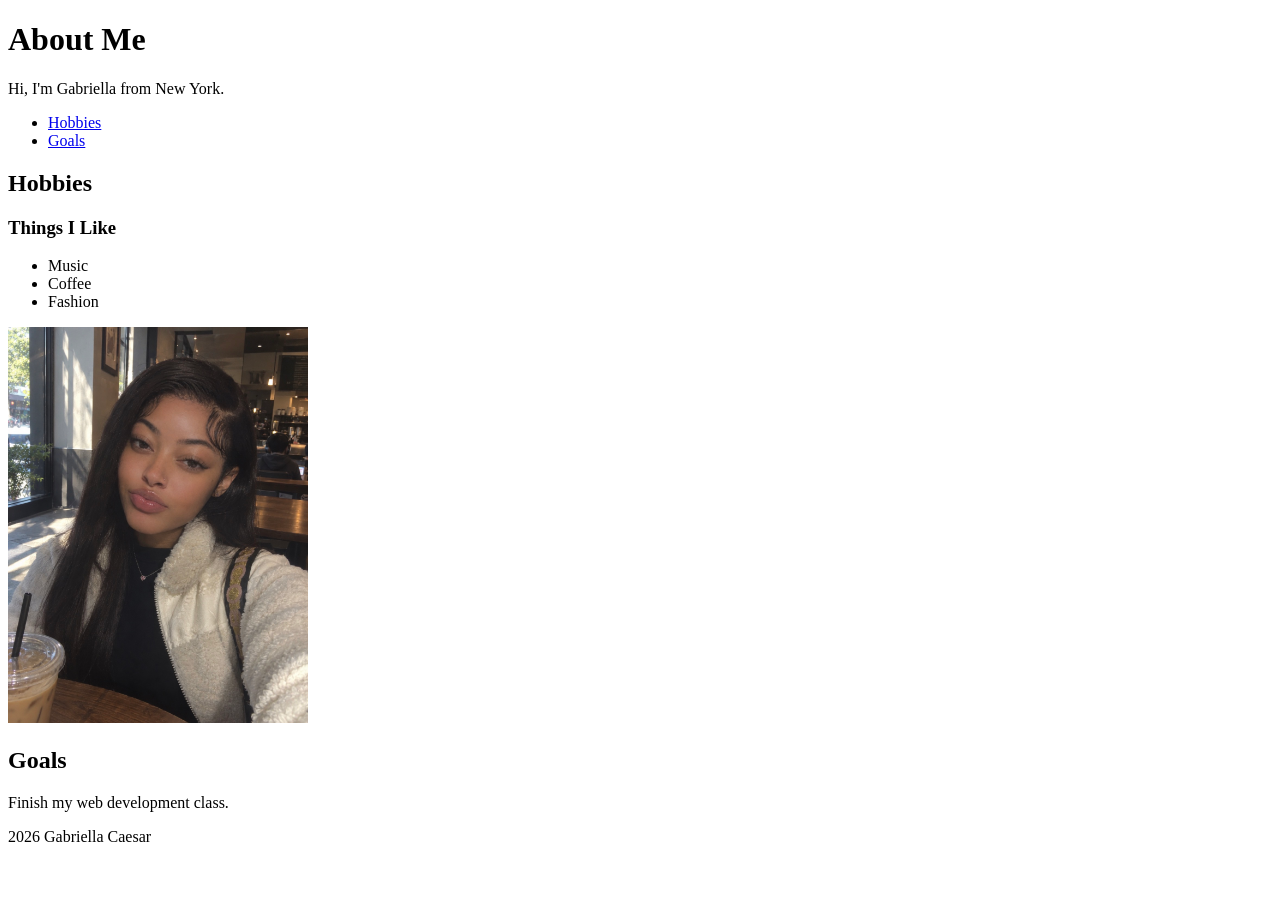
==== index.html @ eafd10b2 "Add files via upload" ====
<!DOCTYPE html>
<html>
<head>
<title>About Me</title>
</head>
<header>
<h1>About Me</h1>
<p>Hi, I'm Gabriella from New York.</p>
</header>
<nav>
<ul>
<li><a href="#hobbies">Hobbies</a></li>
<li><a href="#goals">Goals</a></li>
</ul>
</nav>
<main>
<section id="hobbies">
<h2>Hobbies</h2>
<h3>Things I Like</h3>
<ul>
<li>Music</li>
<li>Coffee</li>
<li>Fashion</li>
</ul>
<img src="photo.jpg" alt="Gabriella smiling in a park on a sunny day" style="width:300px;">
</section>
<section id="goals">
<h2>Goals</h2>
<p>Finish my web development class.</p>
</section>
</main>
<footer>
<p>2026 Gabriella Caesar</p>
</footer>
</body>
</html>
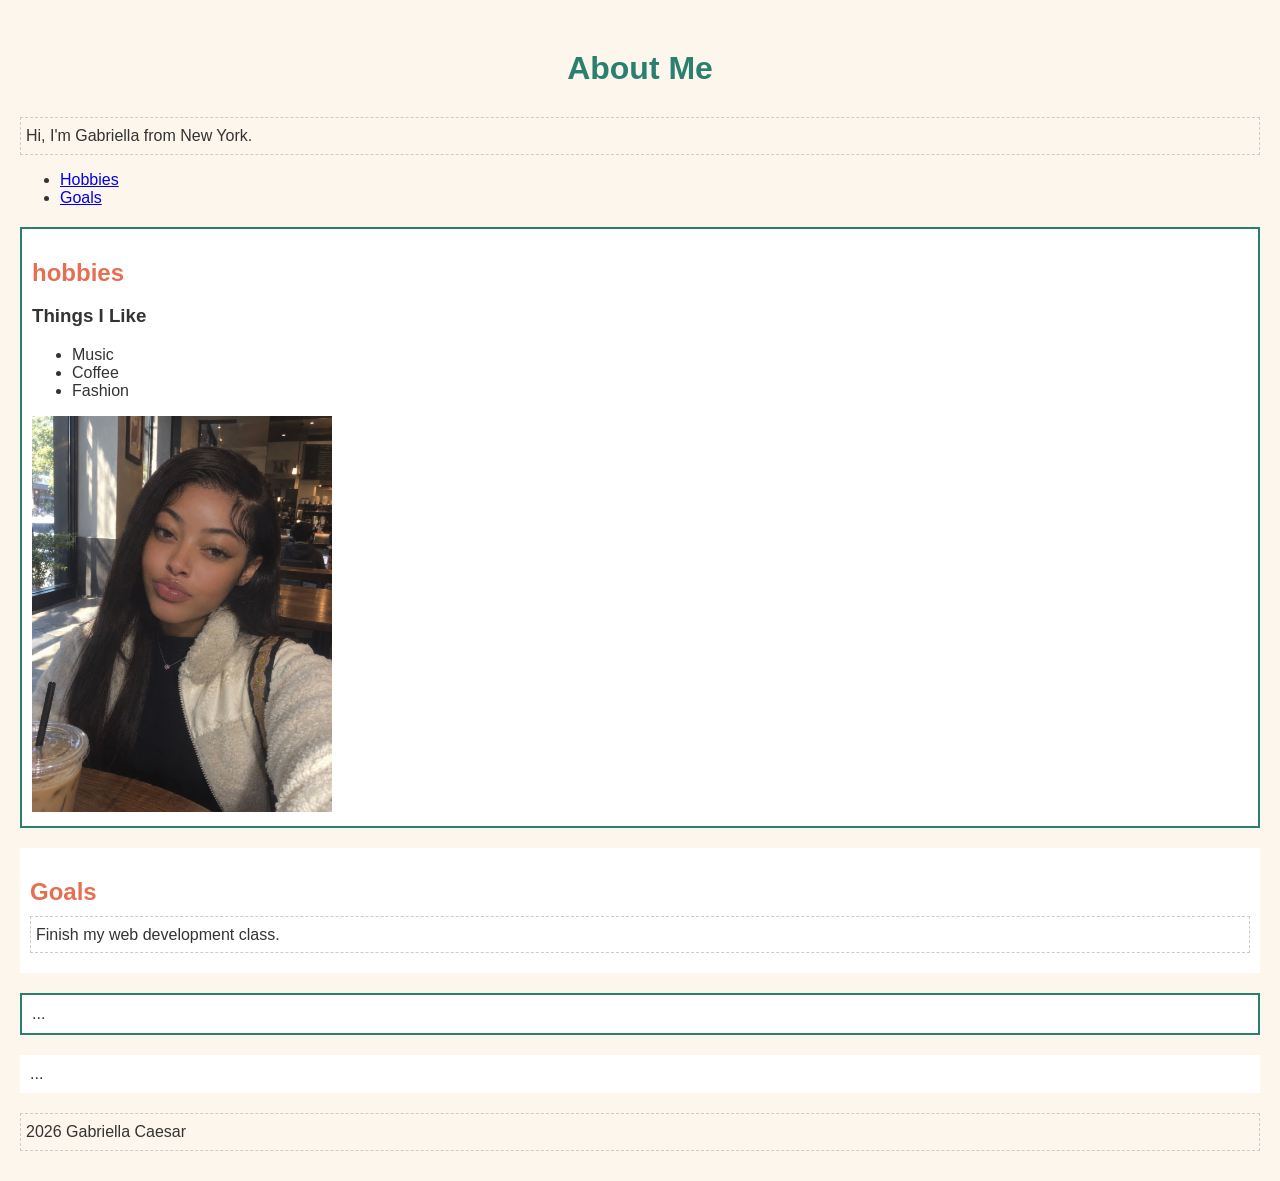
==== commit b14a56ec: "Add files via upload" ====
--- a/index.html
+++ b/index.html
@@ -2,6 +2,7 @@
 <html>
 <head>
 <title>About Me</title>
+<link rel="stylesheet" href="styles.css">
 </head>
 <header>
 <h1>About Me</h1>
@@ -15,7 +16,7 @@
 </nav>
 <main>
 <section id="hobbies">
-<h2>Hobbies</h2>
+<h2 class="card-title">hobbies</h2>
 <h3>Things I Like</h3>
 <ul>
 <li>Music</li>
@@ -25,9 +26,12 @@
 <img src="photo.jpg" alt="Gabriella smiling in a park on a sunny day" style="width:300px;">
 </section>
 <section id="goals">
-<h2>Goals</h2>
+<h2 class="card-title">Goals</h2>
 <p>Finish my web development class.</p>
 </section>
+</main>
+<section id="hobbies">...</section>
+<section id="goals">...</section>
 </main>
 <footer>
 <p>2026 Gabriella Caesar</p>
--- a/styles.css
+++ b/styles.css
@@ -0,0 +1,40 @@
+/* TYPE selectorr - hits every <p> and <body> */
+body { 
+    background-color: #fdf6ec; /* complementary color to 1 - warm cream */
+    color: #333333;
+    font-family: Arial, sans-serif;
+    margin: 0;
+    padding: 20px;
+}   
+p {
+    line-height: 1.6;
+    margin: 10px 0;
+    padding: 5px;
+    border: 1px dashed #ccc; /* box model #1 */
+}
+h1 {
+    color: #2a7f6f; /* complementary color 2 - teal */
+    text-align: center;
+    margin: 20px 0;
+    padding: 10px;
+    border-bottom: 3px solid #e7651;
+}
+/* ID selector - hits one unique thing */
+#hobbies {
+    background-color: white;
+    margin: 20px 0; /* outside space */
+    padding: 10px;  /*inside space */
+    border: 2px solid #2a7f6f; /* box model #2 */
+}
+/* ID selector again */
+#goals {
+    background-color: white;
+    margin: 20px 0;
+    padding: 10px;
+    border: 2px; solid #e76f51; /* complementary color 3 - coral, box model #3 */
+}
+/* CLASS selector - hits a group you choose */
+.card-title {
+    color: #e76f51;
+    margin-bottom: 10px;
+}
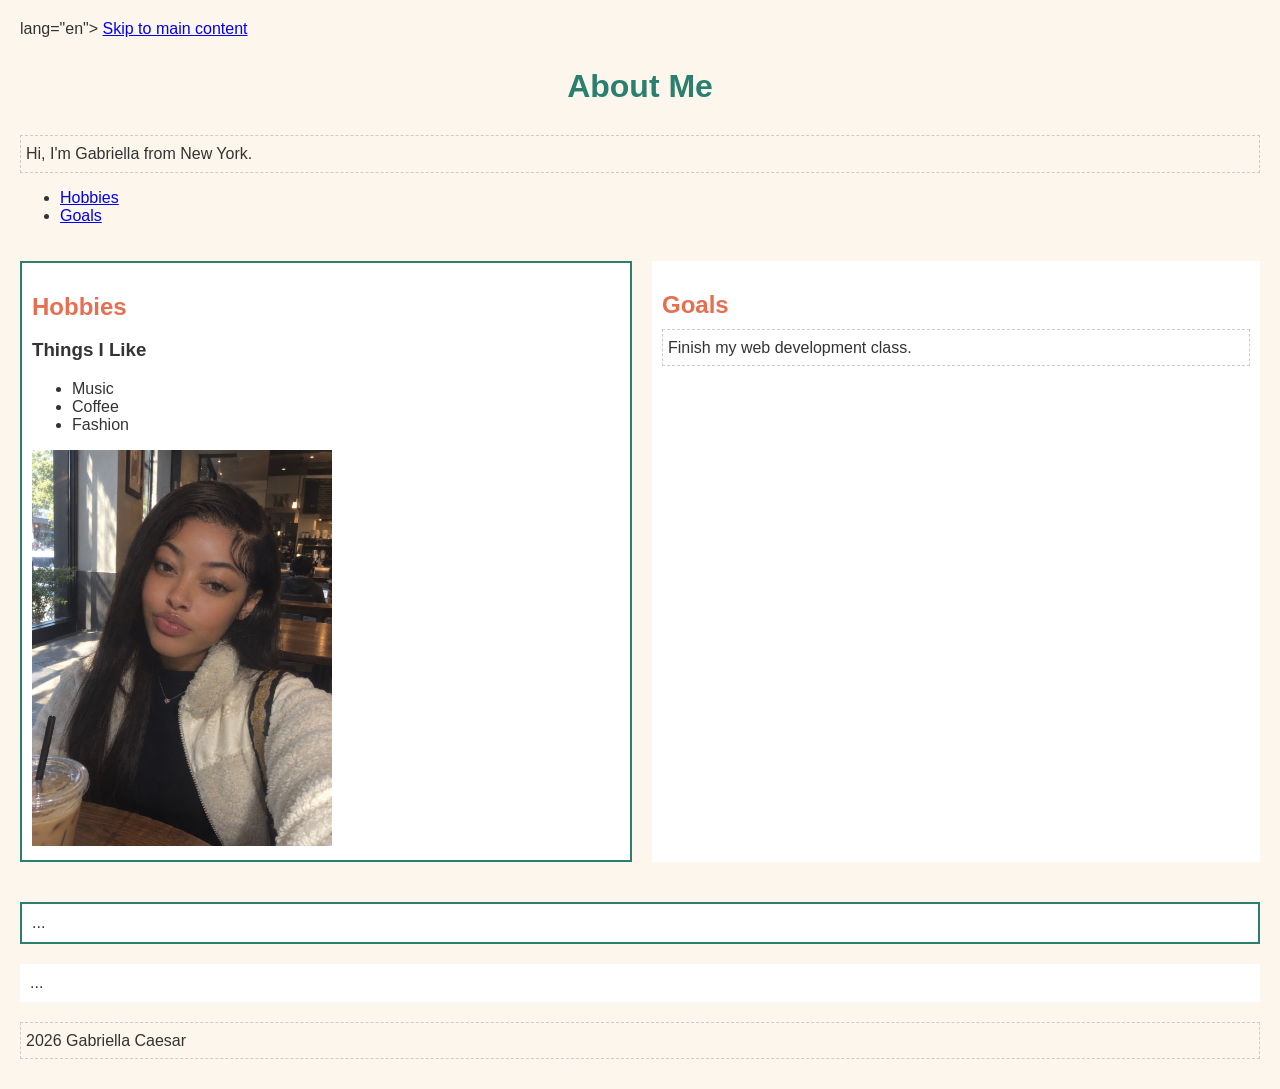
==== commit 94736fb7: "Add files via upload" ====
--- a/index.html
+++ b/index.html
@@ -1,9 +1,12 @@
 <!DOCTYPE html>
-<html>
+<html> lang="en">
 <head>
 <title>About Me</title>
 <link rel="stylesheet" href="styles.css">
 </head>
+<body>
+    <a href="#main-content" class="skip-link">Skip to main content</a>
+</body>
 <header>
 <h1>About Me</h1>
 <p>Hi, I'm Gabriella from New York.</p>
@@ -14,9 +17,9 @@
 <li><a href="#goals">Goals</a></li>
 </ul>
 </nav>
-<main>
+<main id="main-content">
 <section id="hobbies">
-<h2 class="card-title">hobbies</h2>
+<h2 class="card-title">Hobbies</h2>
 <h3>Things I Like</h3>
 <ul>
 <li>Music</li>
--- a/styles.css
+++ b/styles.css
@@ -37,4 +37,27 @@
 .card-title {
     color: #e76f51;
     margin-bottom: 10px;
+}
+
+/* Homework 3: Responsive Layout */
+main {
+    display: flex;
+    gap: 20px;
+    flex-wrap: wrap;
+}
+
+#hobbies, #goals {
+    flex: 1;
+    min-width: 280px;    
+}
+
+img {
+    max-width: 100%;
+    height: auto;
+}
+
+@media (max-width: 768px) {
+    main {
+        flex-direction: column;
+    }
 }
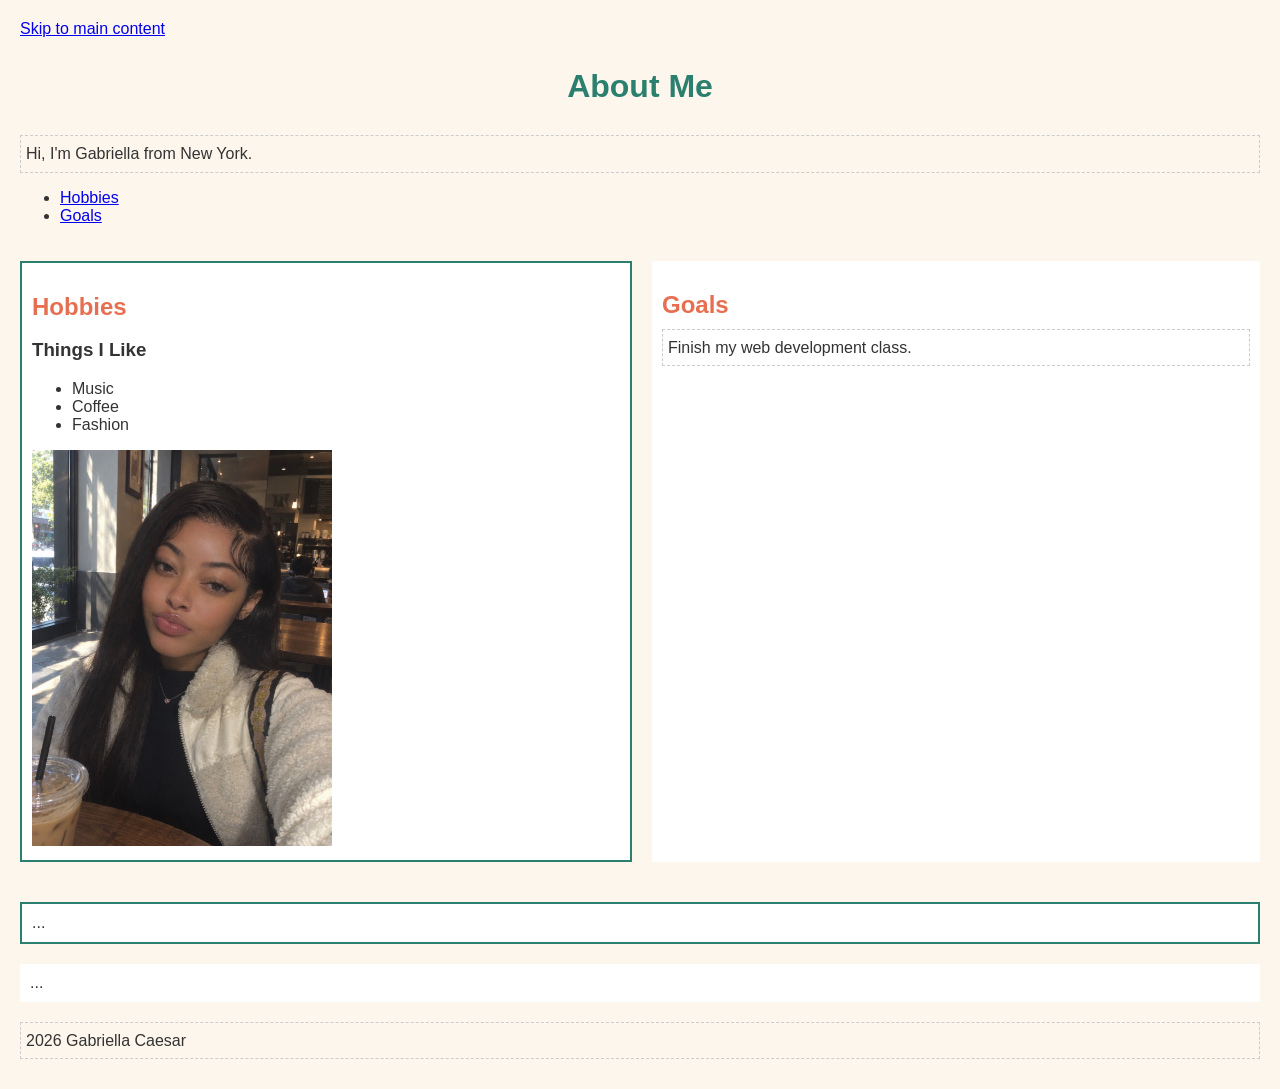
==== commit b6ce7f59: "Add files via upload fix accessibility issues" ====
--- a/index.html
+++ b/index.html
@@ -1,5 +1,5 @@
 <!DOCTYPE html>
-<html> lang="en">
+<html lang="en">
 <head>
 <title>About Me</title>
 <link rel="stylesheet" href="styles.css">
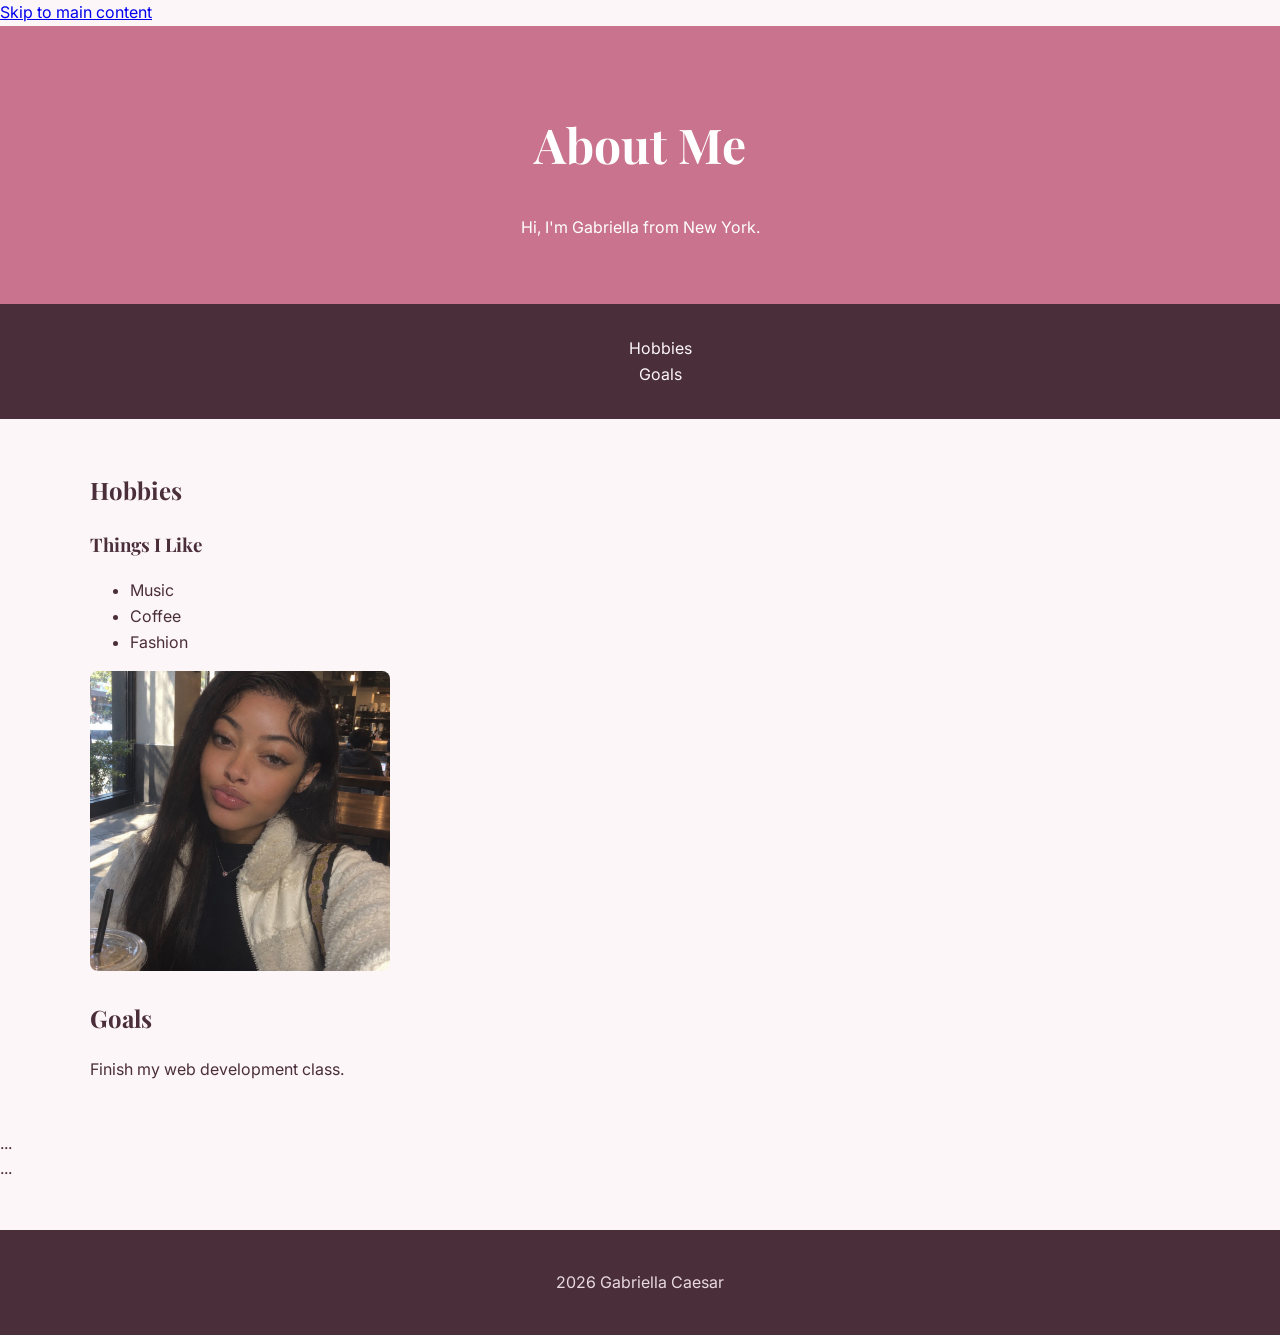
==== commit ccd90b4f: "Add files via upload" ====
--- a/index.html
+++ b/index.html
@@ -2,7 +2,7 @@
 <html lang="en">
 <head>
 <title>About Me</title>
-<link rel="stylesheet" href="styles.css">
+<link rel="stylesheet" href="style.css">
 </head>
 <body>
     <a href="#main-content" class="skip-link">Skip to main content</a>
--- a/style.css
+++ b/style.css
@@ -0,0 +1,21 @@
+@import url('https://fonts.googleapis.com/css2?family=Playfair+Display:wght@600&family=Inter:wght@400;600&display=swap');
+
+body { font-family: 'Inter', sans-serif; background: #FDF6F8; color: #4A2E39; margin: 0; line-height: 1.6; }
+h1, h2, h3 { font-family: 'Playfair Display', serif; }
+header { background: #C9738E; color: white; padding: 48px 24px; text-align: center; }
+nav { background: #4A2E39; padding: 16px; text-align: center; }
+nav a { color: #FDF6F8; margin: 0 16px; text-decoration: none; }
+main { max-width: 1000px; margin: 0 auto; padding: 32px 24px; }
+.card-grid { display: grid; grid-template-columns: 1fr 1fr; gap: 24px; margin-top: 24px; }
+.card { background: white; border: 1px solid #E8D9DE; border-radius: 8px; padding: 24px; }
+img { width: 100%; max-width: 400px; height: 300px; object-fit: cover; border-radius: 8px; }
+footer { background: #4A2E39; color: #E8D9DE; text-align: center; padding: 24px; margin-top: 48px; }
+
+@media (max-width: 768px) {
+  .card-grid { grid-template-columns: 1fr; }
+  main { padding: 24px 16px; }
+}
+@media (min-width: 1200px) {
+  main { max-width: 1100px; }
+  h1 { font-size: 3rem; }
+}
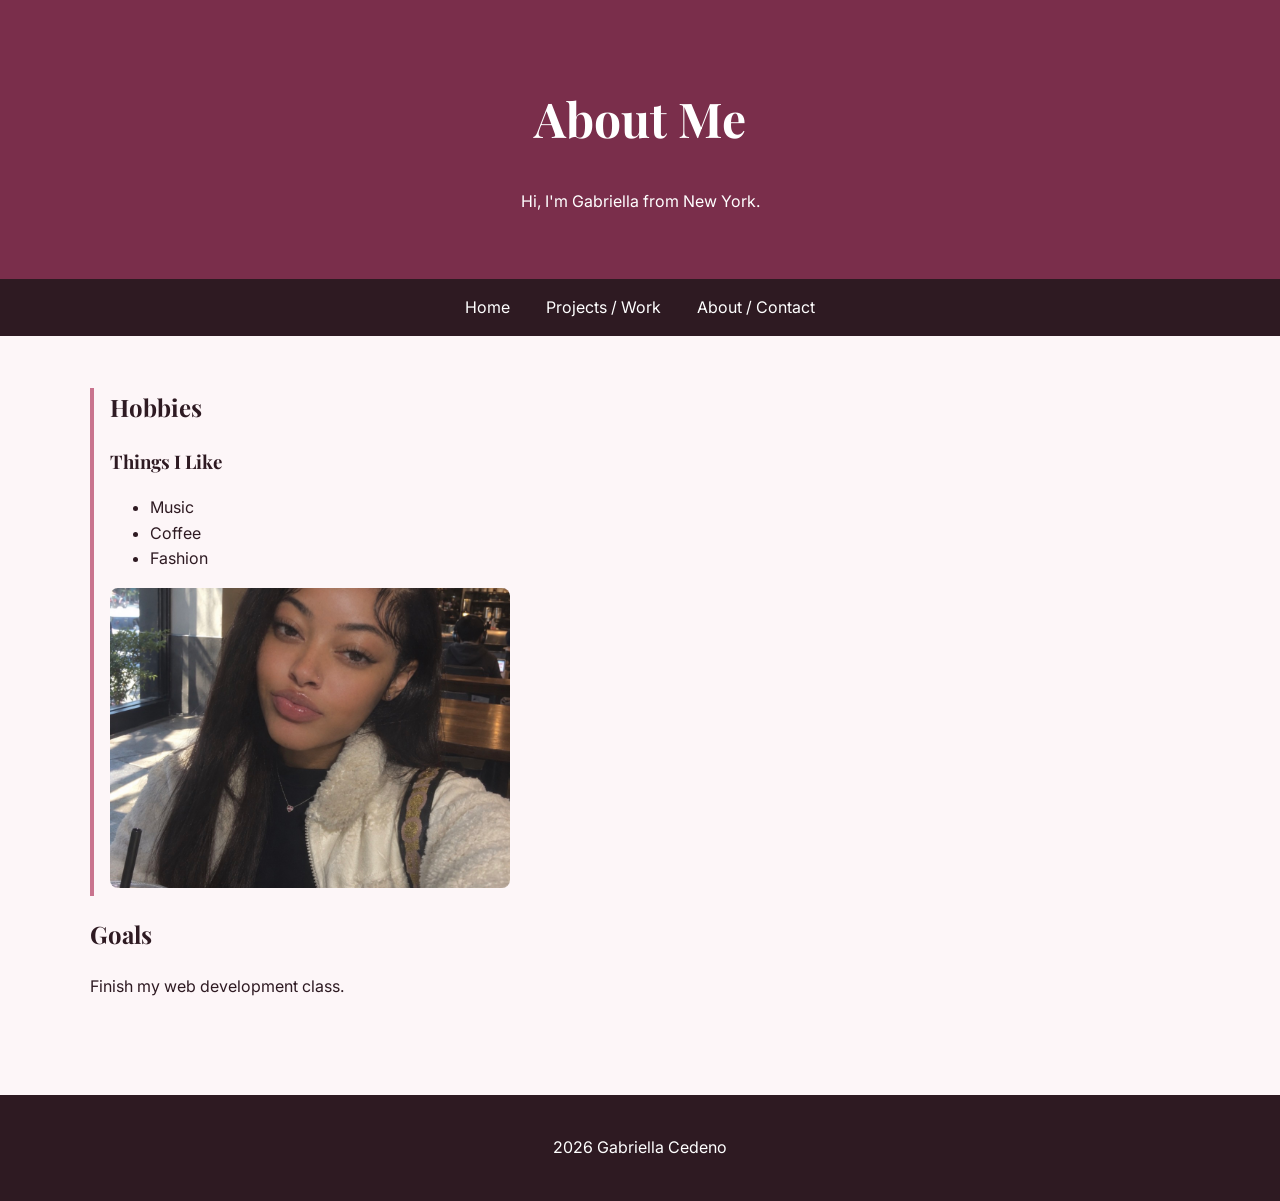
==== commit 976975c0: "Add files via upload" ====
--- a/index.html
+++ b/index.html
@@ -5,39 +5,33 @@
 <link rel="stylesheet" href="style.css">
 </head>
 <body>
-    <a href="#main-content" class="skip-link">Skip to main content</a>
-</body>
 <header>
 <h1>About Me</h1>
 <p>Hi, I'm Gabriella from New York.</p>
 </header>
 <nav>
-<ul>
-<li><a href="#hobbies">Hobbies</a></li>
-<li><a href="#goals">Goals</a></li>
-</ul>
+<a href="index.html">Home</a>
+<a href="projects.html">Projects / Work</a>
+<a href="about.html">About / Contact</a>
 </nav>
-<main id="main-content">
+<main>
 <section id="hobbies">
-<h2 class="card-title">Hobbies</h2>
+<h2>Hobbies</h2>
 <h3>Things I Like</h3>
 <ul>
 <li>Music</li>
 <li>Coffee</li>
 <li>Fashion</li>
 </ul>
-<img src="photo.jpg" alt="Gabriella smiling in a park on a sunny day" style="width:300px;">
+<img src="photo.jpg" alt="Gabriella smiling in a park">
 </section>
 <section id="goals">
-<h2 class="card-title">Goals</h2>
+<h2>Goals</h2>
 <p>Finish my web development class.</p>
 </section>
 </main>
-<section id="hobbies">...</section>
-<section id="goals">...</section>
-</main>
 <footer>
-<p>2026 Gabriella Caesar</p>
+<p>2026 Gabriella Cedeno</p>
 </footer>
 </body>
 </html>
--- a/style.css
+++ b/style.css
@@ -1,21 +1,18 @@
 @import url('https://fonts.googleapis.com/css2?family=Playfair+Display:wght@600&family=Inter:wght@400;600&display=swap');
-
-body { font-family: 'Inter', sans-serif; background: #FDF6F8; color: #4A2E39; margin: 0; line-height: 1.6; }
+body { font-family: 'Inter', sans-serif; background: #FDF6F8; color: #2E1A22; margin: 0; line-height: 1.6; }
 h1, h2, h3 { font-family: 'Playfair Display', serif; }
-header { background: #C9738E; color: white; padding: 48px 24px; text-align: center; }
-nav { background: #4A2E39; padding: 16px; text-align: center; }
-nav a { color: #FDF6F8; margin: 0 16px; text-decoration: none; }
+header { background: #7A2E4B; color: #FFFFFF; padding: 48px 24px; text-align: center; }
+nav { background: #2E1A22; padding: 16px; text-align: center; }
+nav a { color: #FFFFFF; margin: 0 16px; text-decoration: none; }
 main { max-width: 1000px; margin: 0 auto; padding: 32px 24px; }
 .card-grid { display: grid; grid-template-columns: 1fr 1fr; gap: 24px; margin-top: 24px; }
-.card { background: white; border: 1px solid #E8D9DE; border-radius: 8px; padding: 24px; }
+.card { background: #FFFFFF; border: 1px solid #E8D9DE; border-radius: 8px; padding: 24px; }
+#hobbies { border-left: 4px solid #C9738E; padding-left: 16px; }
+#contact-form { background: #FFFFFF; padding: 24px; border-radius: 8px; }
+label { display: block; margin-top: 16px; font-weight: 600; }
+input, textarea { width: 100%; padding: 12px; margin-top: 8px; border: 1px solid #7A2E4B; border-radius: 4px; }
+.error { color: #7A2E4B; font-weight: 600; }
 img { width: 100%; max-width: 400px; height: 300px; object-fit: cover; border-radius: 8px; }
-footer { background: #4A2E39; color: #E8D9DE; text-align: center; padding: 24px; margin-top: 48px; }
-
-@media (max-width: 768px) {
-  .card-grid { grid-template-columns: 1fr; }
-  main { padding: 24px 16px; }
-}
-@media (min-width: 1200px) {
-  main { max-width: 1100px; }
-  h1 { font-size: 3rem; }
-}+footer { background: #2E1A22; color: #FFFFFF; text-align: center; padding: 24px; margin-top: 48px; }
+@media (max-width: 768px) { .card-grid { grid-template-columns: 1fr; } main { padding: 24px 16px; } }
+@media (min-width: 1200px) { main { max-width: 1100px; } h1 { font-size: 3rem; } }
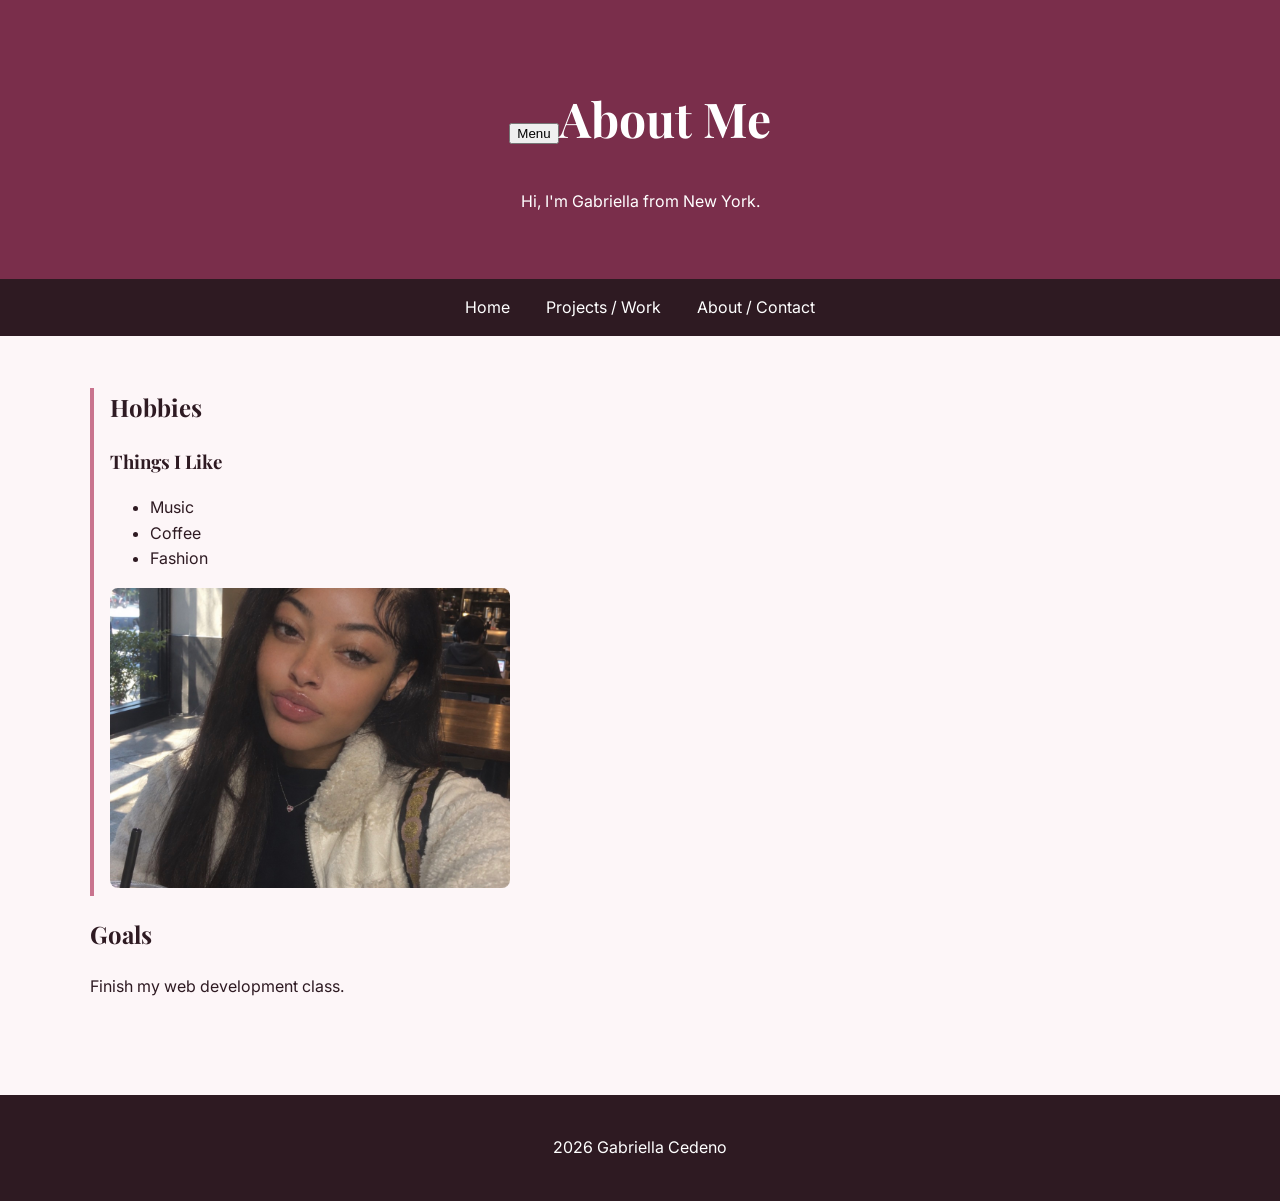
==== commit 83419b7b: "Add files via upload" ====
--- a/index.html
+++ b/index.html
@@ -6,10 +6,10 @@
 </head>
 <body>
 <header>
-<h1>About Me</h1>
+<h1><button id="menu-btn" aria-expanded="false" aria-controls="main-nav">Menu</button>About Me</h1>
 <p>Hi, I'm Gabriella from New York.</p>
 </header>
-<nav>
+<nav id=" main-nav">
 <a href="index.html">Home</a>
 <a href="projects.html">Projects / Work</a>
 <a href="about.html">About / Contact</a>
@@ -33,5 +33,6 @@
 <footer>
 <p>2026 Gabriella Cedeno</p>
 </footer>
+<script src="script.js" defer></script>
 </body>
 </html>
--- a/style.css
+++ b/style.css
@@ -16,3 +16,10 @@
 footer { background: #2E1A22; color: #FFFFFF; text-align: center; padding: 24px; margin-top: 48px; }
 @media (max-width: 768px) { .card-grid { grid-template-columns: 1fr; } main { padding: 24px 16px; } }
 @media (min-width: 1200px) { main { max-width: 1100px; } h1 { font-size: 3rem; } }
+#hobbies { border-left: 4px solid #C9738E; padding-left: 16px; }
+#main-nav { background: #2E1A22; }
+#contact-form { background: #FFFFFF; padding: 24px; border-radius: 8px; }
+@media (max-width: 768px) {
+  #main-nav { display: none; }
+  #main-nav.nav-open { display: block; }
+}
